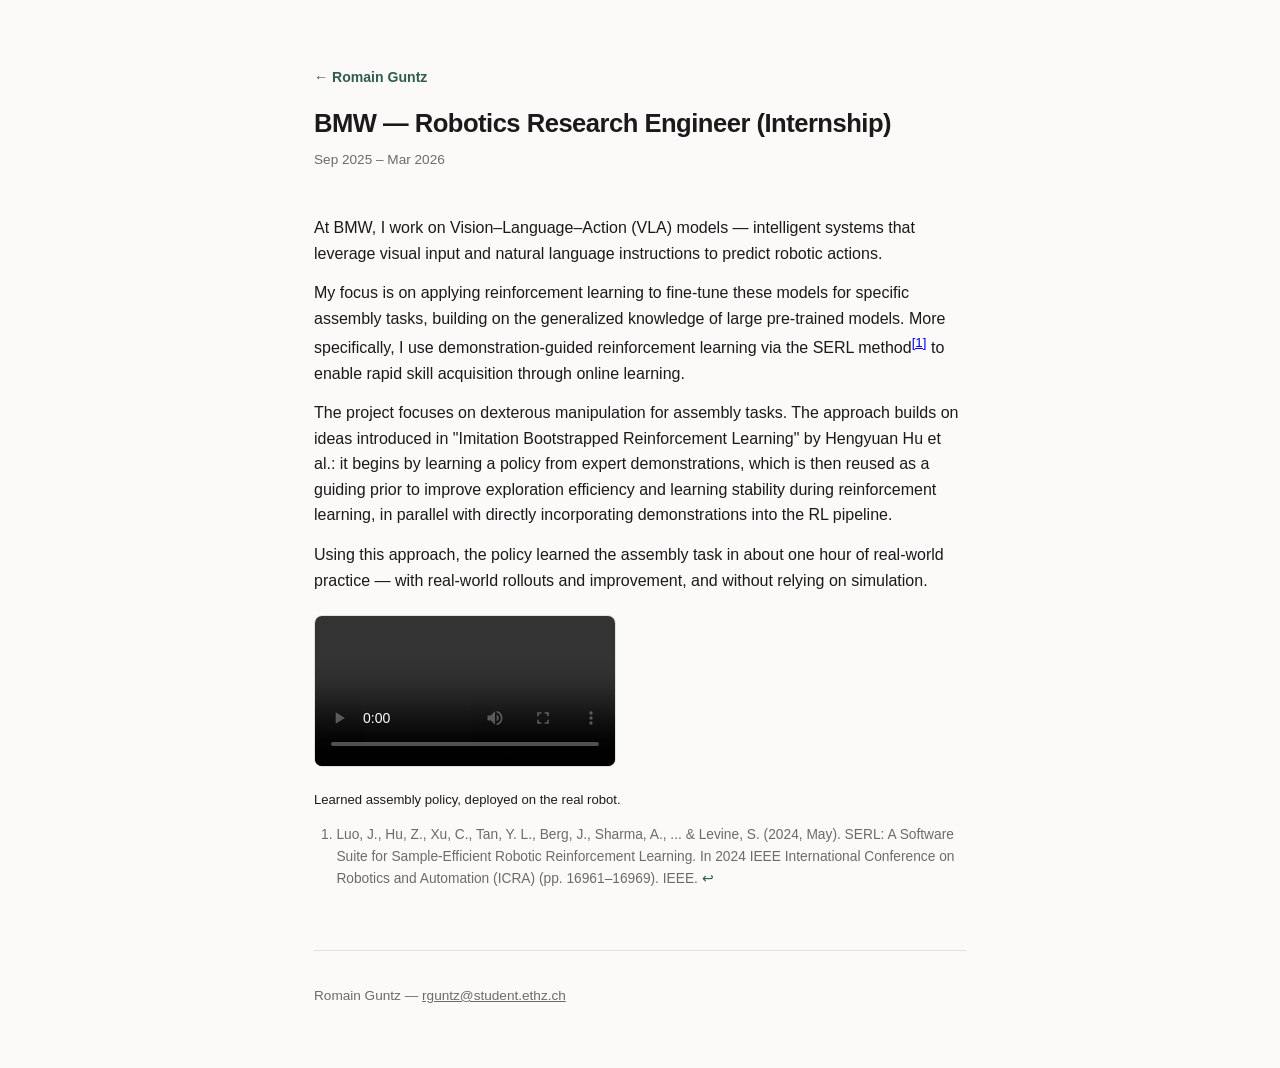
==== experience-bmw.html @ ffbb99bd "Initial personal site Single-page site with About, Education, Experience, Projects, Personal Project" ====
<!DOCTYPE html>
<html lang="en">
<head>
<meta charset="UTF-8">
<meta name="viewport" content="width=device-width, initial-scale=1.0">
<title>BMW — Romain Guntz</title>
<meta name="description" content="Robotics Research Engineer internship at BMW — reinforcement learning fine-tuning of VLA models for dexterous assembly tasks.">
<link rel="icon" href="data:,">
<link rel="stylesheet" href="style.css">
</head>
<body>

<div class="wrap">

  <header class="hero hero-sub">
    <div class="hero-text">
      <a class="back-link" href="index.html">← Romain Guntz</a>
      <h1>BMW — Robotics Research Engineer (Internship)</h1>
      <p class="detail-date">Sep 2025 – Mar 2026</p>
    </div>
  </header>

  <section class="block">
    <p>At BMW, I work on Vision–Language–Action (VLA) models — intelligent systems that leverage visual input and natural language instructions to predict robotic actions.</p>
    <p>My focus is on applying reinforcement learning to fine-tune these models for specific assembly tasks, building on the generalized knowledge of large pre-trained models. More specifically, I use demonstration-guided reinforcement learning via the SERL method<sup><a href="#ref1" id="ref1-src">[1]</a></sup> to enable rapid skill acquisition through online learning.</p>
    <p>The project focuses on dexterous manipulation for assembly tasks. The approach builds on ideas introduced in "Imitation Bootstrapped Reinforcement Learning" by Hengyuan Hu et al.: it begins by learning a policy from expert demonstrations, which is then reused as a guiding prior to improve exploration efficiency and learning stability during reinforcement learning, in parallel with directly incorporating demonstrations into the RL pipeline.</p>
    <p>Using this approach, the policy learned the assembly task in about one hour of real-world practice — with real-world rollouts and improvement, and without relying on simulation.</p>

    <video controls playsinline>
      <source src="assets/videos/bmw_assembly_demo.mp4" type="video/mp4">
    </video>
    <p class="video-caption">Learned assembly policy, deployed on the real robot.</p>

    <ol class="references">
      <li id="ref1">Luo, J., Hu, Z., Xu, C., Tan, Y. L., Berg, J., Sharma, A., ... & Levine, S. (2024, May). SERL: A Software Suite for Sample-Efficient Robotic Reinforcement Learning. In 2024 IEEE International Conference on Robotics and Automation (ICRA) (pp. 16961–16969). IEEE. <a class="back-ref" href="#ref1-src">↩</a></li>
    </ol>
  </section>

  <footer>
    <p>Romain Guntz — <a href="mailto:rguntz@student.ethz.ch">rguntz@student.ethz.ch</a></p>
  </footer>

</div>
</body>
</html>
---- style.css ----
:root {
  --bg: #fbfaf8;
  --ink: #1a1a1a;
  --muted: #6b6b6b;
  --line: #e3e1dc;
  --accent: #2f5d50;
  --tag-bg: #f0efea;
}

@media (prefers-color-scheme: dark) {
  :root {
    --bg: #14151a;
    --ink: #ececec;
    --muted: #9a9a9a;
    --line: #2a2b31;
    --accent: #7fbfa9;
    --tag-bg: #1e1f25;
  }
}

* { box-sizing: border-box; }

html, body {
  margin: 0;
  background: var(--bg);
  color: var(--ink);
}

body {
  font-family: -apple-system, BlinkMacSystemFont, "Segoe UI", Helvetica, Arial, sans-serif;
  line-height: 1.6;
  font-size: 16px;
}

.wrap {
  max-width: 700px;
  margin: 0 auto;
  padding: 64px 24px 48px;
}

.hero {
  display: flex;
  align-items: center;
  gap: 28px;
  margin-bottom: 36px;
}

.avatar {
  width: 108px;
  height: 108px;
  border-radius: 50%;
  object-fit: cover;
  flex-shrink: 0;
  border: 1px solid var(--line);
}

.hero-text h1 {
  margin: 0 0 6px;
  font-size: 1.7rem;
  letter-spacing: -0.02em;
}

.tagline {
  margin: 0 0 12px;
  color: var(--muted);
  font-size: 0.98rem;
  max-width: 46ch;
}

.links {
  display: flex;
  flex-wrap: wrap;
  gap: 16px;
}

.links a {
  color: var(--accent);
  text-decoration: none;
  font-size: 0.92rem;
  font-weight: 600;
  border-bottom: 1px solid transparent;
}

.links a:hover {
  border-bottom-color: var(--accent);
}

.hero-sub {
  display: block;
  margin-bottom: 36px;
}

.back-link {
  display: inline-block;
  color: var(--accent);
  text-decoration: none;
  font-size: 0.88rem;
  font-weight: 600;
  margin-bottom: 14px;
}

.back-link:hover {
  text-decoration: underline;
}

.hero-sub h1 {
  margin: 0 0 6px;
  font-size: 1.6rem;
  letter-spacing: -0.02em;
}

.detail-meta {
  color: var(--accent);
  font-size: 0.88rem;
  margin: 0 0 4px;
}

.detail-date {
  color: var(--muted);
  font-size: 0.85rem;
  margin: 0 0 20px;
}

video {
  max-width: 100%;
  border-radius: 8px;
  border: 1px solid var(--line);
  display: block;
  margin: 22px 0;
}

.video-caption {
  color: var(--muted);
  font-size: 0.82rem;
  margin: -14px 0 22px;
}

.citation {
  font-size: 0.8rem;
  color: var(--muted);
  font-style: italic;
}

.infoblock {
  display: grid;
  grid-template-columns: repeat(2, 1fr);
  gap: 14px 24px;
  padding: 20px 22px;
  margin-bottom: 44px;
  background: var(--tag-bg);
  border-radius: 10px;
  border: 1px solid var(--line);
}

.infoblock > div {
  display: flex;
  flex-direction: column;
  gap: 2px;
}

.infoblock .k {
  font-size: 0.72rem;
  text-transform: uppercase;
  letter-spacing: 0.06em;
  color: var(--muted);
}

.infoblock .v {
  font-size: 0.94rem;
}

.block {
  margin-bottom: 44px;
  padding-top: 8px;
}

.block h2 {
  display: flex;
  align-items: baseline;
  gap: 10px;
  font-size: 1.02rem;
  text-transform: uppercase;
  letter-spacing: 0.04em;
  margin: 0 0 18px;
  padding-bottom: 10px;
  border-bottom: 1px solid var(--line);
}

.block h2 .num {
  color: var(--accent);
  font-variant-numeric: tabular-nums;
  font-size: 0.85rem;
}

.block p {
  margin: 0 0 14px;
  color: var(--ink);
}

.block h3 {
  margin: 32px 0 12px;
  font-size: 1rem;
  font-weight: 600;
}

.block-note {
  color: var(--muted);
  font-size: 0.9rem;
}

.block-note a {
  color: var(--accent);
}

.entries {
  list-style: none;
  margin: 0;
  padding: 0;
  display: flex;
  flex-direction: column;
  gap: 24px;
}

.entry-head {
  display: flex;
  justify-content: space-between;
  align-items: baseline;
  gap: 12px;
  flex-wrap: wrap;
}

.entry-title {
  font-weight: 600;
}

.entry-date {
  color: var(--muted);
  font-size: 0.85rem;
  white-space: nowrap;
}

.entry-sub {
  color: var(--accent);
  font-size: 0.85rem;
  margin: 2px 0 8px !important;
}

.entries p:last-child {
  margin-bottom: 0;
}

.entry-bullets {
  list-style: none;
  margin: 6px 0 0;
  padding: 0;
  display: flex;
  flex-direction: column;
  gap: 6px;
}

.entry-bullets li {
  padding-left: 1.1em;
  position: relative;
}

.entry-bullets li::before {
  content: "◦";
  position: absolute;
  left: 0;
  color: var(--muted);
}

.entries a {
  color: var(--accent);
  font-weight: 600;
  text-decoration: none;
  border-bottom: 1px solid transparent;
}

.entries a:hover {
  border-bottom-color: var(--accent);
}

.references {
  margin: 0;
  padding-left: 1.4em;
  display: flex;
  flex-direction: column;
  gap: 10px;
}

.references li {
  color: var(--muted);
  font-size: 0.86rem;
}

.references a {
  color: var(--accent);
}

.back-ref {
  text-decoration: none;
}

.citation a {
  color: var(--muted);
  font-weight: 400;
  font-style: italic;
  border-bottom: 1px dotted var(--muted);
}

.citation a:hover {
  color: var(--accent);
  border-bottom-color: var(--accent);
}

.coursework {
  list-style: none;
  margin: 10px 0 0;
  padding: 0;
  display: grid;
  grid-template-columns: 1fr 1fr;
  gap: 6px 18px;
}

.coursework li {
  font-size: 0.86rem;
  color: var(--muted);
}

.coursework li span {
  color: var(--muted);
}

@media (max-width: 480px) {
  .coursework {
    grid-template-columns: 1fr;
  }
}

.journey {
  display: flex;
  flex-direction: column;
  gap: 24px;
}

.journey-item h3 {
  margin: 0 0 8px;
  font-size: 0.96rem;
  font-weight: 600;
}

.journey-item p {
  margin: 0 0 10px;
}

.journey-item p:last-child {
  margin-bottom: 0;
}

.reading {
  list-style: none;
  margin: 0;
  padding: 0;
  display: flex;
  flex-direction: column;
  gap: 10px;
}

.reading li {
  display: flex;
  flex-direction: column;
  gap: 2px;
}

.reading .author {
  font-weight: 600;
  font-size: 0.92rem;
}

.reading .titles {
  color: var(--muted);
  font-size: 0.9rem;
}

.reading .titles em {
  font-style: italic;
  color: var(--muted);
}

footer {
  margin-top: 60px;
  padding-top: 20px;
  border-top: 1px solid var(--line);
  color: var(--muted);
  font-size: 0.85rem;
}

footer a {
  color: var(--muted);
}

@media (max-width: 480px) {
  .hero {
    flex-direction: column;
    align-items: flex-start;
    gap: 18px;
  }
  .infoblock {
    grid-template-columns: 1fr;
  }
}
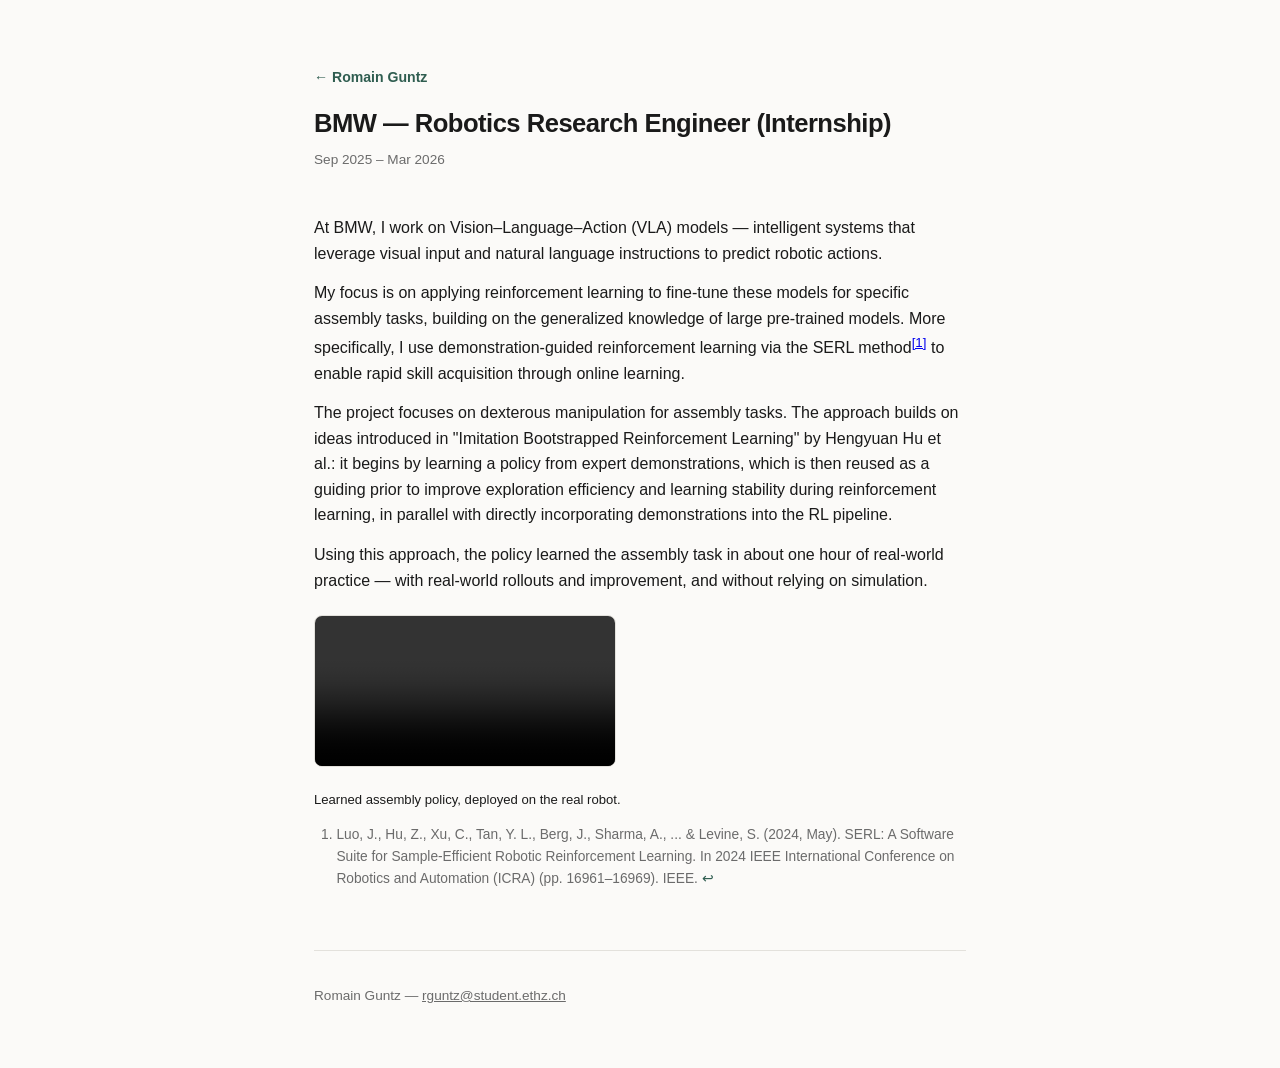
==== commit 09bc6389: "Mute videos by default Co-Authored-By: Claude Sonnet 5 <noreply@anthropic.com> Claude-Session: https" ====
--- a/experience-bmw.html
+++ b/experience-bmw.html
@@ -26,7 +26,7 @@
     <p>The project focuses on dexterous manipulation for assembly tasks. The approach builds on ideas introduced in "Imitation Bootstrapped Reinforcement Learning" by Hengyuan Hu et al.: it begins by learning a policy from expert demonstrations, which is then reused as a guiding prior to improve exploration efficiency and learning stability during reinforcement learning, in parallel with directly incorporating demonstrations into the RL pipeline.</p>
     <p>Using this approach, the policy learned the assembly task in about one hour of real-world practice — with real-world rollouts and improvement, and without relying on simulation.</p>
 
-    <video controls playsinline>
+    <video controls muted playsinline>
       <source src="assets/videos/bmw_assembly_demo.mp4" type="video/mp4">
     </video>
     <p class="video-caption">Learned assembly policy, deployed on the real robot.</p>
